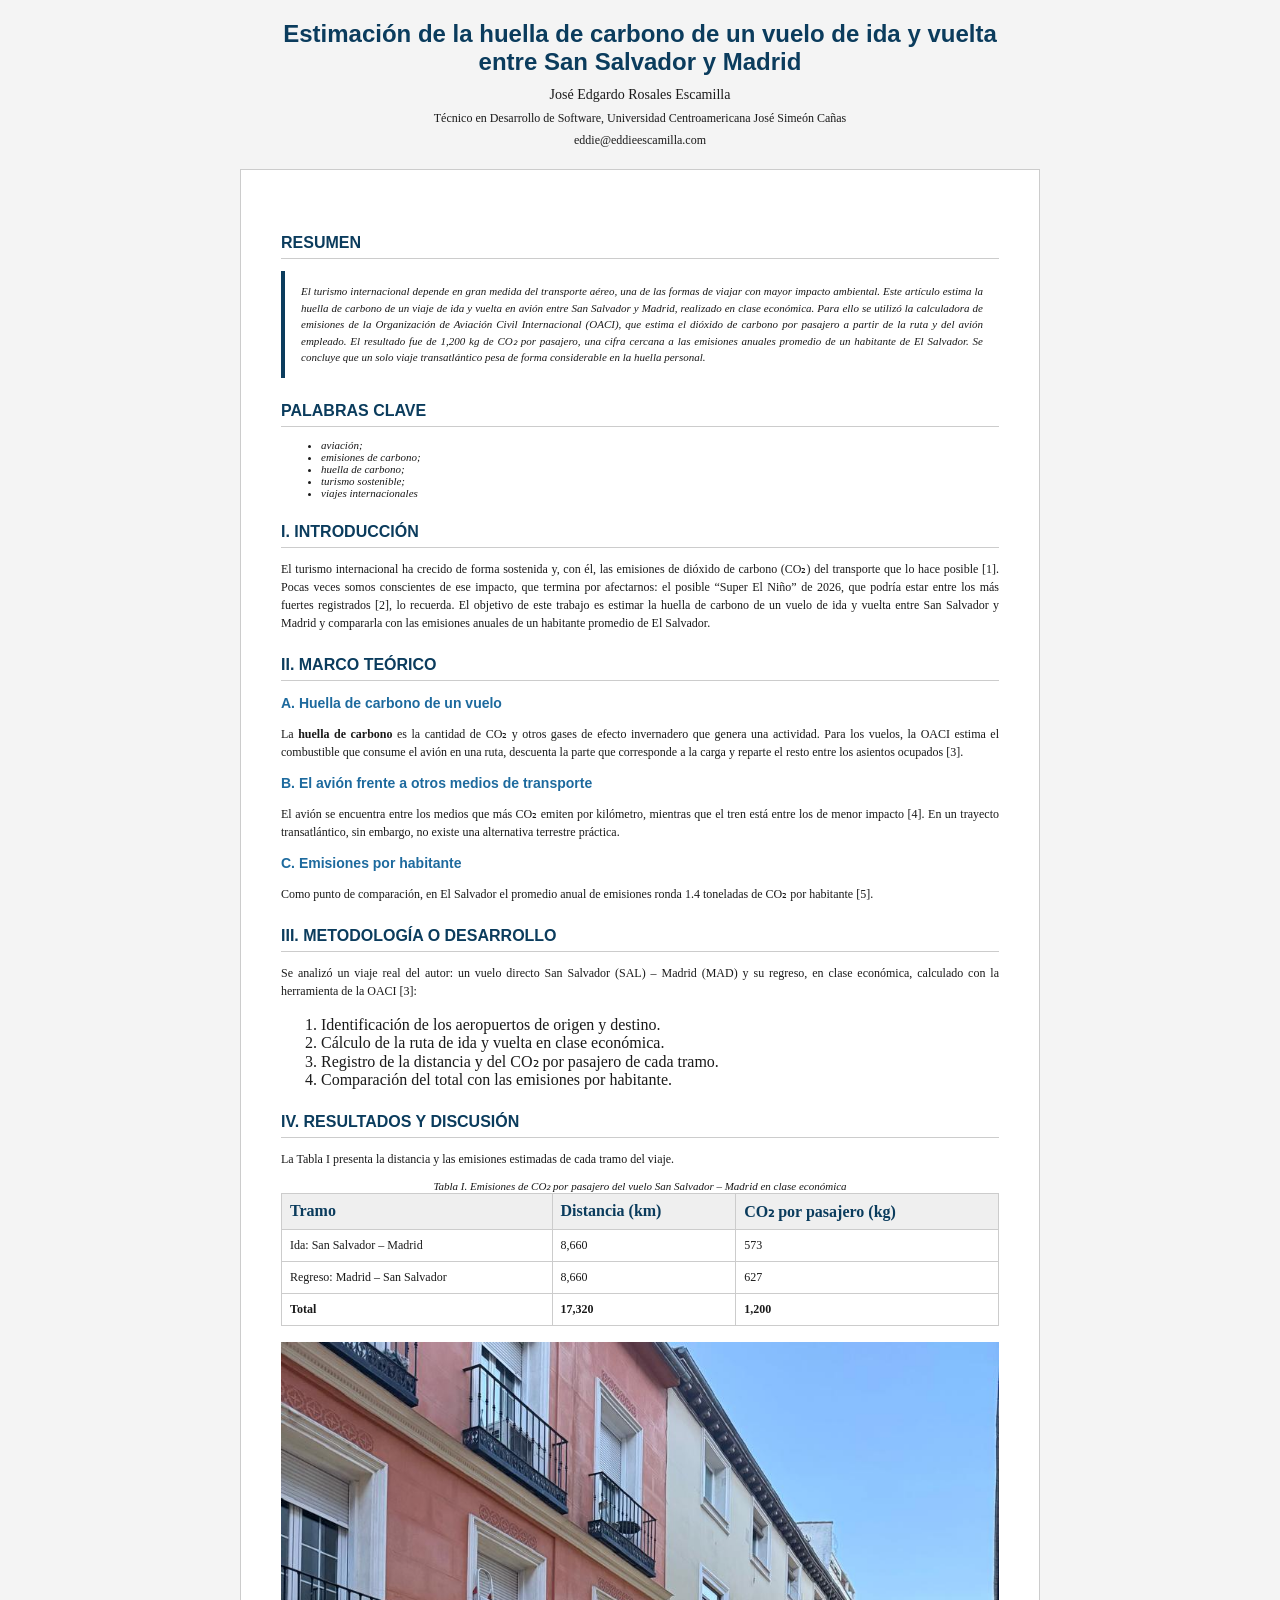
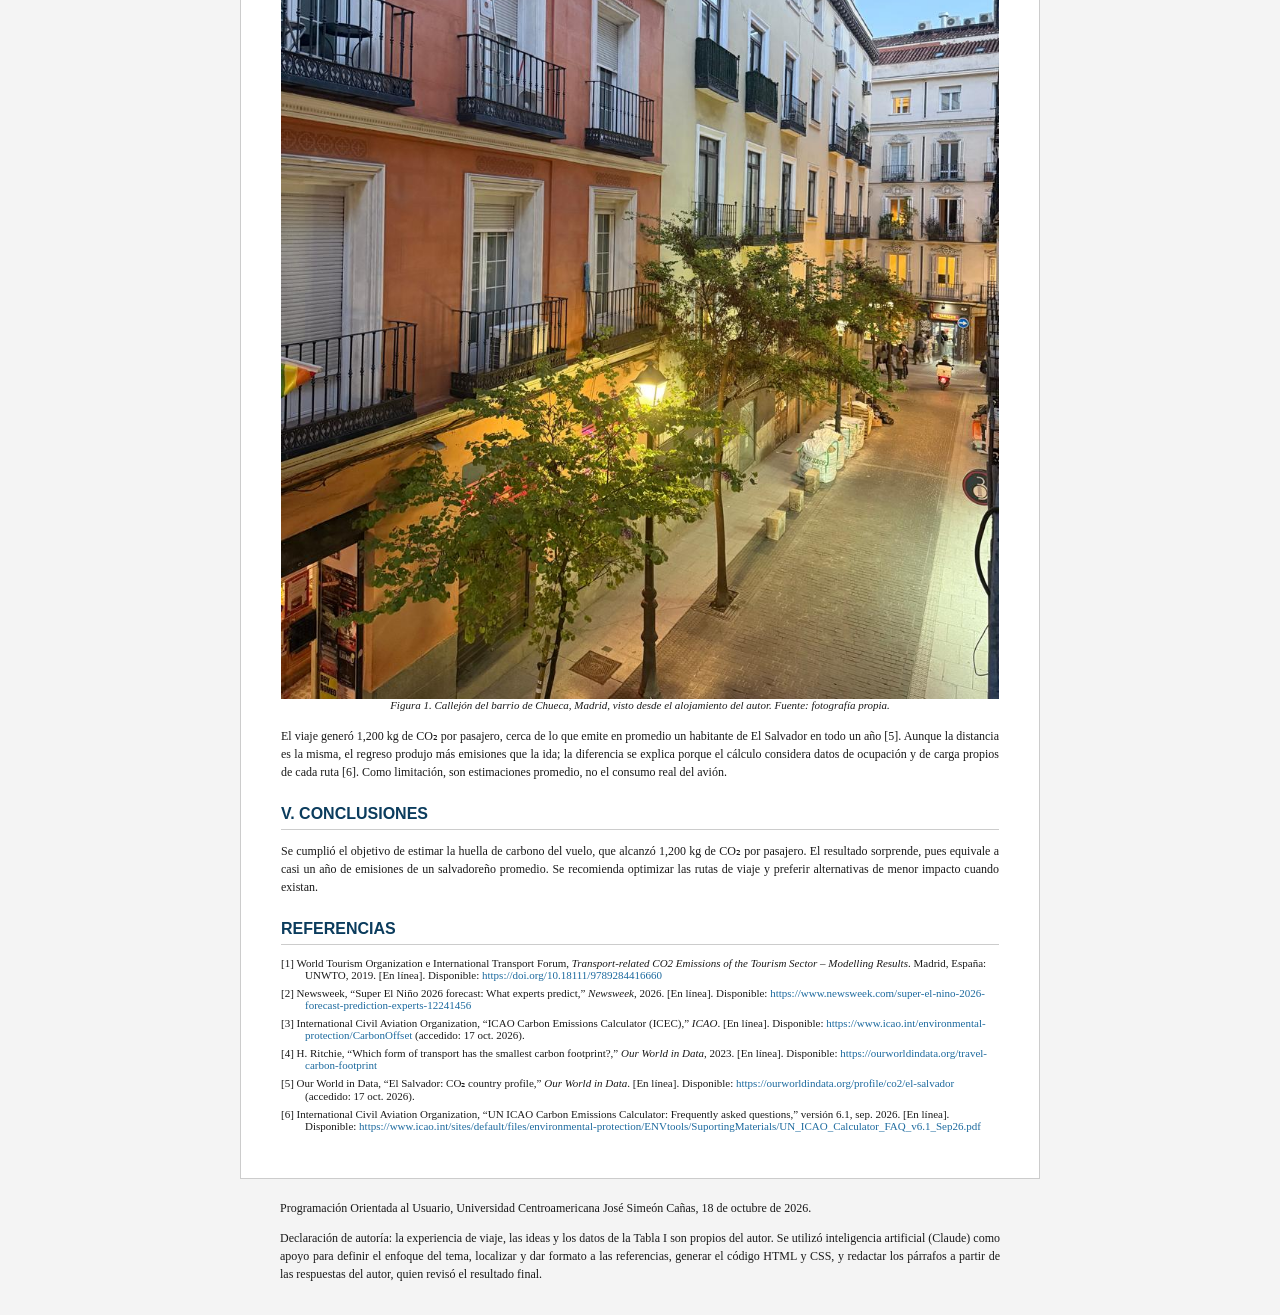
==== articulo-ieee-css/index.html @ 04427cee "Agrega tarea: artículo IEEE con CSS básico" ====
<!DOCTYPE html>
<html lang="es">
<head>
    <meta charset="UTF-8">
    <meta name="viewport" content="width=device-width, initial-scale=1.0">
    <title>Estimación de la huella de carbono de un vuelo de ida y vuelta entre San Salvador y Madrid</title>
    <link rel="stylesheet" href="style.css">
</head>
<body>
    <header>
        <h1>Estimación de la huella de carbono de un vuelo de ida y vuelta entre San Salvador y Madrid</h1>
        <p class="autor">José Edgardo Rosales Escamilla</p>
        <p class="afiliacion">Técnico en Desarrollo de Software, Universidad Centroamericana José Simeón Cañas</p>
        <p class="contacto">eddie@eddieescamilla.com</p>
    </header>

    <main id="articulo" class="articulo">
        <section>
            <h2>Resumen</h2>
            <p class="resumen">El turismo internacional depende en gran medida del transporte aéreo, una de las formas de viajar con mayor impacto ambiental. Este artículo estima la huella de carbono de un viaje de ida y vuelta en avión entre San Salvador y Madrid, realizado en clase económica. Para ello se utilizó la calculadora de emisiones de la Organización de Aviación Civil Internacional (OACI), que estima el dióxido de carbono por pasajero a partir de la ruta y del avión empleado. El resultado fue de 1,200 kg de CO₂ por pasajero, una cifra cercana a las emisiones anuales promedio de un habitante de El Salvador. Se concluye que un solo viaje transatlántico pesa de forma considerable en la huella personal.</p>
        </section>

        <section>
            <h2>Palabras clave</h2>
            <ul class="palabras-clave">
                <li>aviación;</li>
                <li>emisiones de carbono;</li>
                <li>huella de carbono;</li>
                <li>turismo sostenible;</li>
                <li>viajes internacionales</li>
            </ul>
        </section>

        <section>
            <h2>I. Introducción</h2>
            <p>El turismo internacional ha crecido de forma sostenida y, con él, las emisiones de dióxido de carbono (CO₂) del transporte que lo hace posible [1]. Pocas veces somos conscientes de ese impacto, que termina por afectarnos: el posible “Super El Niño” de 2026, que podría estar entre los más fuertes registrados [2], lo recuerda. El objetivo de este trabajo es estimar la huella de carbono de un vuelo de ida y vuelta entre San Salvador y Madrid y compararla con las emisiones anuales de un habitante promedio de El Salvador.</p>
        </section>

        <section>
            <h2>II. Marco teórico</h2>
            <h3>A. Huella de carbono de un vuelo</h3>
            <p>La <strong>huella de carbono</strong> es la cantidad de CO₂ y otros gases de efecto invernadero que genera una actividad. Para los vuelos, la OACI estima el combustible que consume el avión en una ruta, descuenta la parte que corresponde a la carga y reparte el resto entre los asientos ocupados [3].</p>
            <h3>B. El avión frente a otros medios de transporte</h3>
            <p>El avión se encuentra entre los medios que más CO₂ emiten por kilómetro, mientras que el tren está entre los de menor impacto [4]. En un trayecto transatlántico, sin embargo, no existe una alternativa terrestre práctica.</p>
            <h3>C. Emisiones por habitante</h3>
            <p>Como punto de comparación, en El Salvador el promedio anual de emisiones ronda 1.4 toneladas de CO₂ por habitante [5].</p>
        </section>

        <section>
            <h2>III. Metodología o desarrollo</h2>
            <p>Se analizó un viaje real del autor: un vuelo directo San Salvador (SAL) – Madrid (MAD) y su regreso, en clase económica, calculado con la herramienta de la OACI [3]:</p>
            <ol>
                <li>Identificación de los aeropuertos de origen y destino.</li>
                <li>Cálculo de la ruta de ida y vuelta en clase económica.</li>
                <li>Registro de la distancia y del CO₂ por pasajero de cada tramo.</li>
                <li>Comparación del total con las emisiones por habitante.</li>
            </ol>
        </section>

        <section>
            <h2>IV. Resultados y discusión</h2>
            <p>La Tabla I presenta la distancia y las emisiones estimadas de cada tramo del viaje.</p>
            <table>
                <caption class="titulo-tabla">Tabla I. Emisiones de CO₂ por pasajero del vuelo San Salvador – Madrid en clase económica</caption>
                <thead>
                    <tr>
                        <th>Tramo</th>
                        <th>Distancia (km)</th>
                        <th>CO₂ por pasajero (kg)</th>
                    </tr>
                </thead>
                <tbody>
                    <tr>
                        <td>Ida: San Salvador – Madrid</td>
                        <td>8,660</td>
                        <td>573</td>
                    </tr>
                    <tr>
                        <td>Regreso: Madrid – San Salvador</td>
                        <td>8,660</td>
                        <td>627</td>
                    </tr>
                    <tr>
                        <td><strong>Total</strong></td>
                        <td><strong>17,320</strong></td>
                        <td><strong>1,200</strong></td>
                    </tr>
                </tbody>
            </table>
            <figure>
                <img src="img/figura1.jpg" alt="Vista de un callejón del barrio de Chueca, en Madrid, tomada desde el balcón de un alojamiento">
                <figcaption>Figura 1. Callejón del barrio de Chueca, Madrid, visto desde el alojamiento del autor. Fuente: fotografía propia.</figcaption>
            </figure>
            <p>El viaje generó 1,200 kg de CO₂ por pasajero, cerca de lo que emite en promedio un habitante de El Salvador en todo un año [5]. Aunque la distancia es la misma, el regreso produjo más emisiones que la ida; la diferencia se explica porque el cálculo considera datos de ocupación y de carga propios de cada ruta [6]. Como limitación, son estimaciones promedio, no el consumo real del avión.</p>
        </section>

        <section>
            <h2>V. Conclusiones</h2>
            <p>Se cumplió el objetivo de estimar la huella de carbono del vuelo, que alcanzó 1,200 kg de CO₂ por pasajero. El resultado sorprende, pues equivale a casi un año de emisiones de un salvadoreño promedio. Se recomienda optimizar las rutas de viaje y preferir alternativas de menor impacto cuando existan.</p>
        </section>

        <section>
            <h2>Referencias</h2>
            <ol class="referencias">
                <li>[1] World Tourism Organization e International Transport Forum, <em>Transport-related CO2 Emissions of the Tourism Sector – Modelling Results</em>. Madrid, España: UNWTO, 2019. [En línea]. Disponible: <a href="https://doi.org/10.18111/9789284416660">https://doi.org/10.18111/9789284416660</a></li>
                <li>[2] Newsweek, “Super El Niño 2026 forecast: What experts predict,” <em>Newsweek</em>, 2026. [En línea]. Disponible: <a href="https://www.newsweek.com/super-el-nino-2026-forecast-prediction-experts-12241456">https://www.newsweek.com/super-el-nino-2026-forecast-prediction-experts-12241456</a></li>
                <li>[3] International Civil Aviation Organization, “ICAO Carbon Emissions Calculator (ICEC),” <em>ICAO</em>. [En línea]. Disponible: <a href="https://www.icao.int/environmental-protection/CarbonOffset">https://www.icao.int/environmental-protection/CarbonOffset</a> (accedido: 17 oct. 2026).</li>
                <li>[4] H. Ritchie, “Which form of transport has the smallest carbon footprint?,” <em>Our World in Data</em>, 2023. [En línea]. Disponible: <a href="https://ourworldindata.org/travel-carbon-footprint">https://ourworldindata.org/travel-carbon-footprint</a></li>
                <li>[5] Our World in Data, “El Salvador: CO₂ country profile,” <em>Our World in Data</em>. [En línea]. Disponible: <a href="https://ourworldindata.org/profile/co2/el-salvador">https://ourworldindata.org/profile/co2/el-salvador</a> (accedido: 17 oct. 2026).</li>
                <li>[6] International Civil Aviation Organization, “UN ICAO Carbon Emissions Calculator: Frequently asked questions,” versión 6.1, sep. 2026. [En línea]. Disponible: <a href="https://www.icao.int/sites/default/files/environmental-protection/ENVtools/SuportingMaterials/UN_ICAO_Calculator_FAQ_v6.1_Sep26.pdf">https://www.icao.int/sites/default/files/environmental-protection/ENVtools/SuportingMaterials/UN_ICAO_Calculator_FAQ_v6.1_Sep26.pdf</a></li>
            </ol>
        </section>
    </main>

    <footer>
        <p>Programación Orientada al Usuario, Universidad Centroamericana José Simeón Cañas, 18 de octubre de 2026.</p>
        <p>Declaración de autoría: la experiencia de viaje, las ideas y los datos de la Tabla I son propios del autor. Se utilizó inteligencia artificial (Claude) como apoyo para definir el enfoque del tema, localizar y dar formato a las referencias, generar el código HTML y CSS, y redactar los párrafos a partir de las respuestas del autor, quien revisó el resultado final.</p>
    </footer>
</body>
</html>
---- articulo-ieee-css/style.css ----
/* ==========================================================
   Hoja de estilos: Artículo IEEE a una columna
   Autor: José Edgardo Rosales Escamilla
   ========================================================== */


/* --- Reinicio del modelo de caja --- */
* {
    box-sizing: border-box;
}


/* --- Página --- */
body {
    font-family: Georgia, "Times New Roman", serif;
    color: #1A1A1A;
    background-color: #F4F4F4;
    margin: 0;
    padding: 20px;
}


/* --- Contenedor del artículo --- */
.articulo {
    max-width: 800px;
    margin: 0 auto;
    padding: 40px;
    border: 1px solid #CCCCCC;
    background-color: #FFFFFF;
    box-sizing: border-box;
}

#articulo {
    margin-bottom: 20px;
}


/* --- Encabezado y pie de página --- */
header {
    max-width: 800px;
    margin: 0 auto 20px auto;
    padding: 0 40px;
}

footer {
    max-width: 800px;
    margin: 0 auto;
    padding: 0 40px;
}


/* --- Títulos --- */
h1,
h2,
h3 {
    font-family: Arial, Helvetica, sans-serif;
}

h1 {
    font-size: 24px;
    font-weight: bold;
    color: #0B3C5D;
    text-align: center;
    margin: 0 0 8px 0;
}

h2 {
    font-size: 16px;
    text-transform: uppercase;
    color: #0B3C5D;
    text-align: left;
    margin: 24px 0 12px 0;
    padding-bottom: 6px;
    border-bottom: 1px solid #CCCCCC;
}

h3 {
    font-size: 14px;
    color: #1D6A9E;
    text-align: left;
}


/* --- Datos del autor --- */
.autor {
    font-size: 14px;
    text-align: center;
    margin: 0 0 4px 0;
}

.afiliacion {
    font-size: 12px;
    text-align: center;
    margin: 0 0 4px 0;
}

.contacto {
    font-size: 12px;
    text-align: center;
    margin: 0;
}


/* --- Texto corrido --- */
p {
    font-size: 12px;
    line-height: 1.5;
    text-align: justify;
    margin: 0 0 12px 0;
}


/* --- Resumen y palabras clave --- */
.resumen {
    font-size: 11px;
    font-style: italic;
    text-align: justify;
    border-left: 4px solid #0B3C5D;
    padding: 12px 16px;
    margin-bottom: 20px;
}

.palabras-clave {
    font-size: 11px;
    font-style: italic;
    margin: 0 0 12px 0;
}


/* --- Enlaces --- */
a {
    color: #1D6A9E;
    text-decoration: none;
    word-break: break-word;
}

a:hover {
    color: #C0392B;
    text-decoration: underline;
}


/* --- Tablas --- */
table {
    width: 100%;
    border-collapse: collapse;
    margin: 12px 0;
}

th {
    background-color: #EFEFEF;
    color: #0B3C5D;
    text-align: left;
    border: 1px solid #CCCCCC;
    padding: 8px;
}

td {
    border: 1px solid #CCCCCC;
    padding: 8px;
    font-size: 12px;
}

.titulo-tabla {
    font-size: 11px;
    font-style: italic;
    text-align: center;
}


/* --- Figuras --- */
figure {
    margin: 16px 0;
    padding: 0;
    text-align: center;
}

img {
    max-width: 100%;
    display: block;
    margin: 0 auto;
}

figcaption {
    font-size: 11px;
    font-style: italic;
    text-align: center;
}


/* --- Referencias --- */
.referencias {
    list-style: none;
    padding-left: 0;
    margin: 0;
}

.referencias li {
    font-size: 11px;
    padding-left: 24px;
    text-indent: -24px;
    margin-bottom: 6px;
}
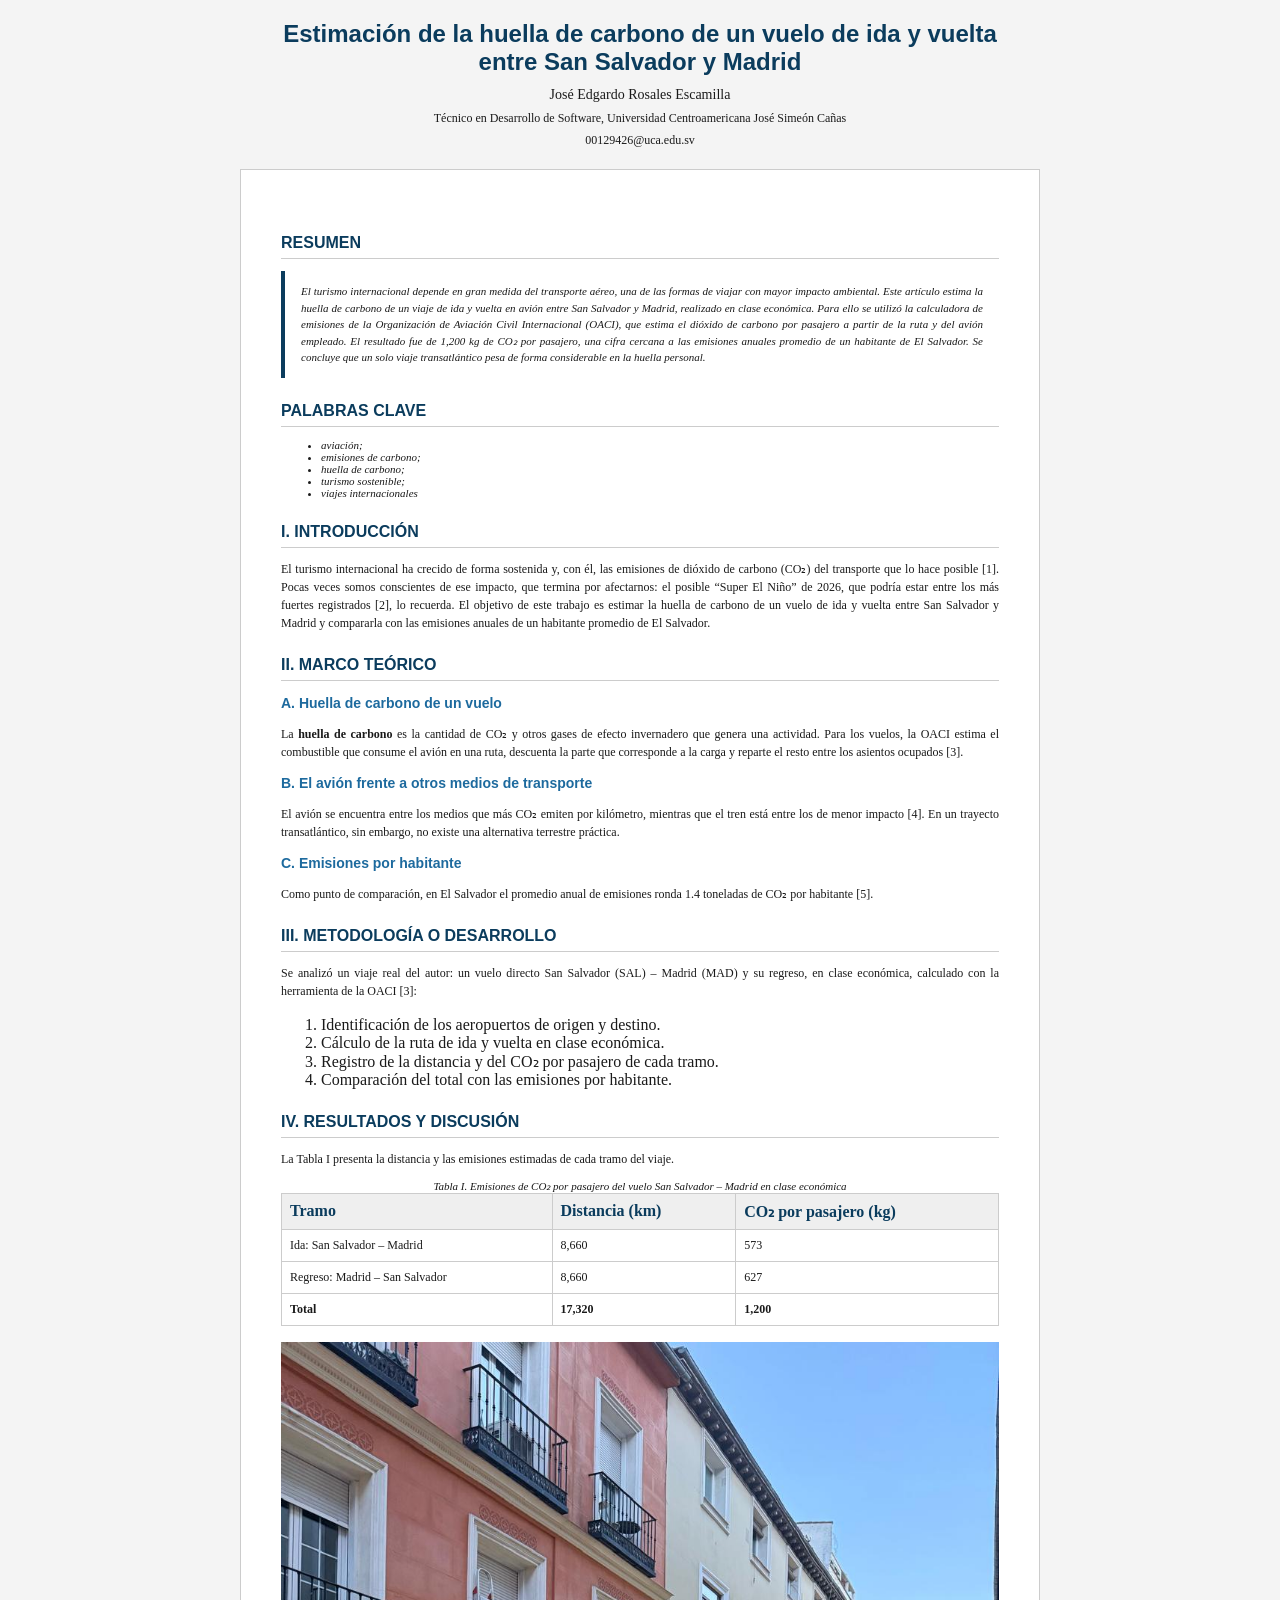
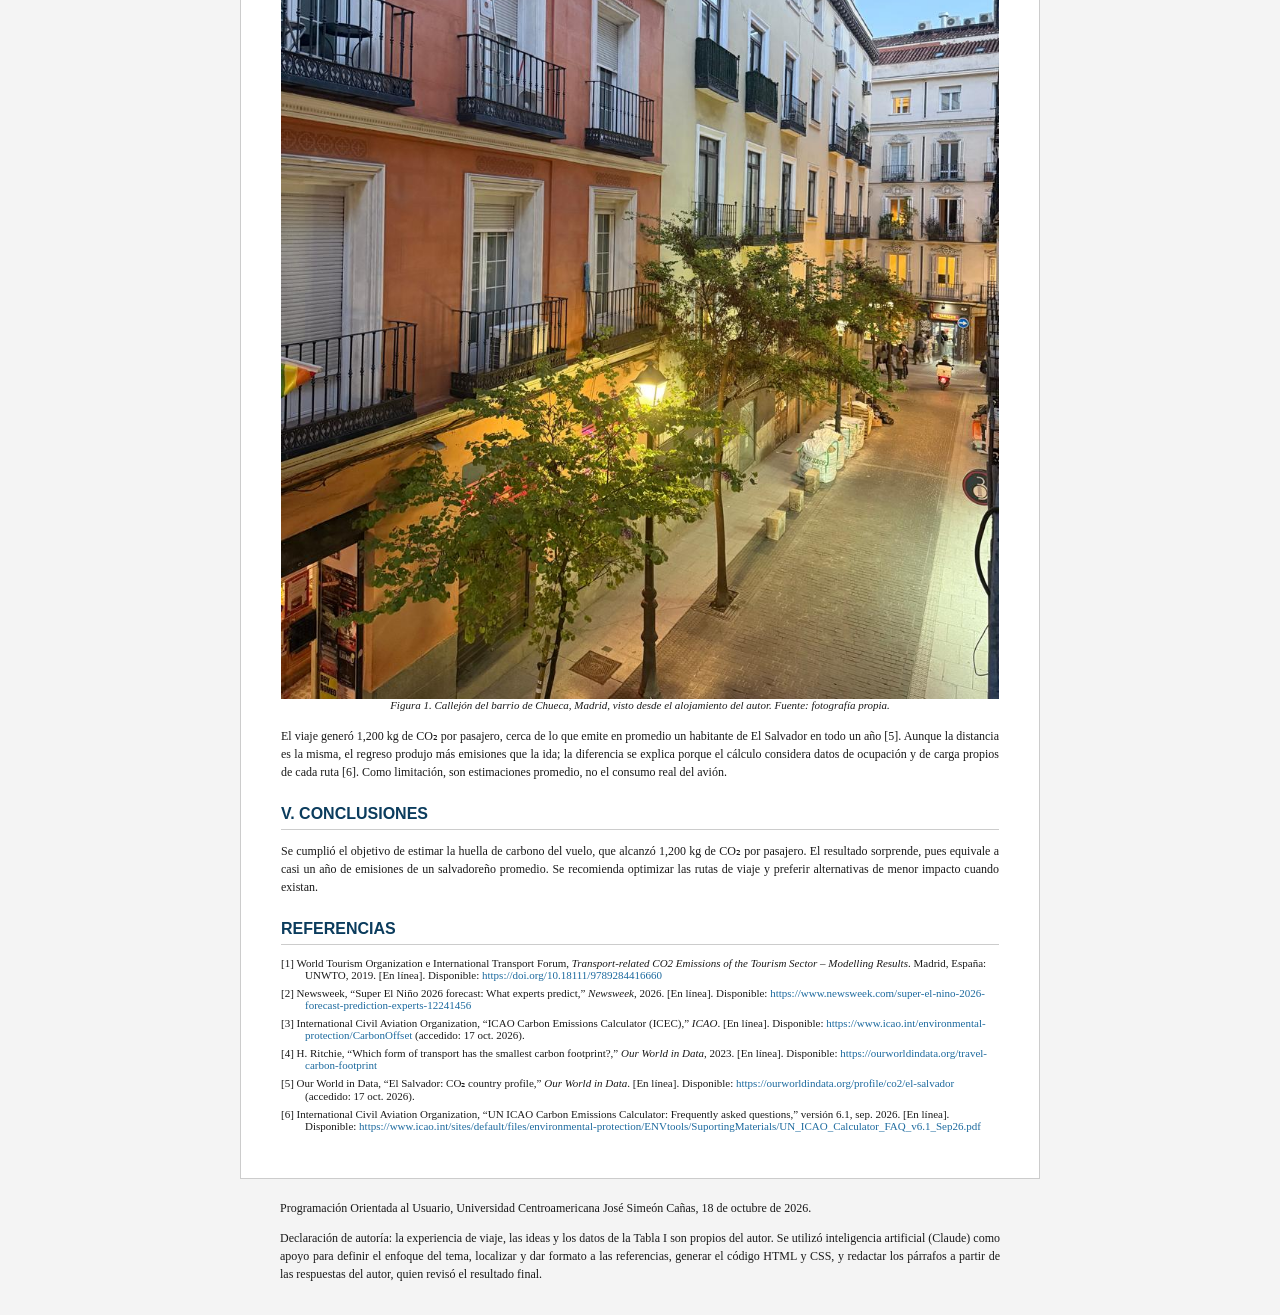
==== commit 716f013b: "Actualiza correo" ====
--- a/articulo-ieee-css/index.html
+++ b/articulo-ieee-css/index.html
@@ -11,7 +11,7 @@
         <h1>Estimación de la huella de carbono de un vuelo de ida y vuelta entre San Salvador y Madrid</h1>
         <p class="autor">José Edgardo Rosales Escamilla</p>
         <p class="afiliacion">Técnico en Desarrollo de Software, Universidad Centroamericana José Simeón Cañas</p>
-        <p class="contacto">eddie@eddieescamilla.com</p>
+        <p class="contacto">00129426@uca.edu.sv</p>
     </header>
 
     <main id="articulo" class="articulo">
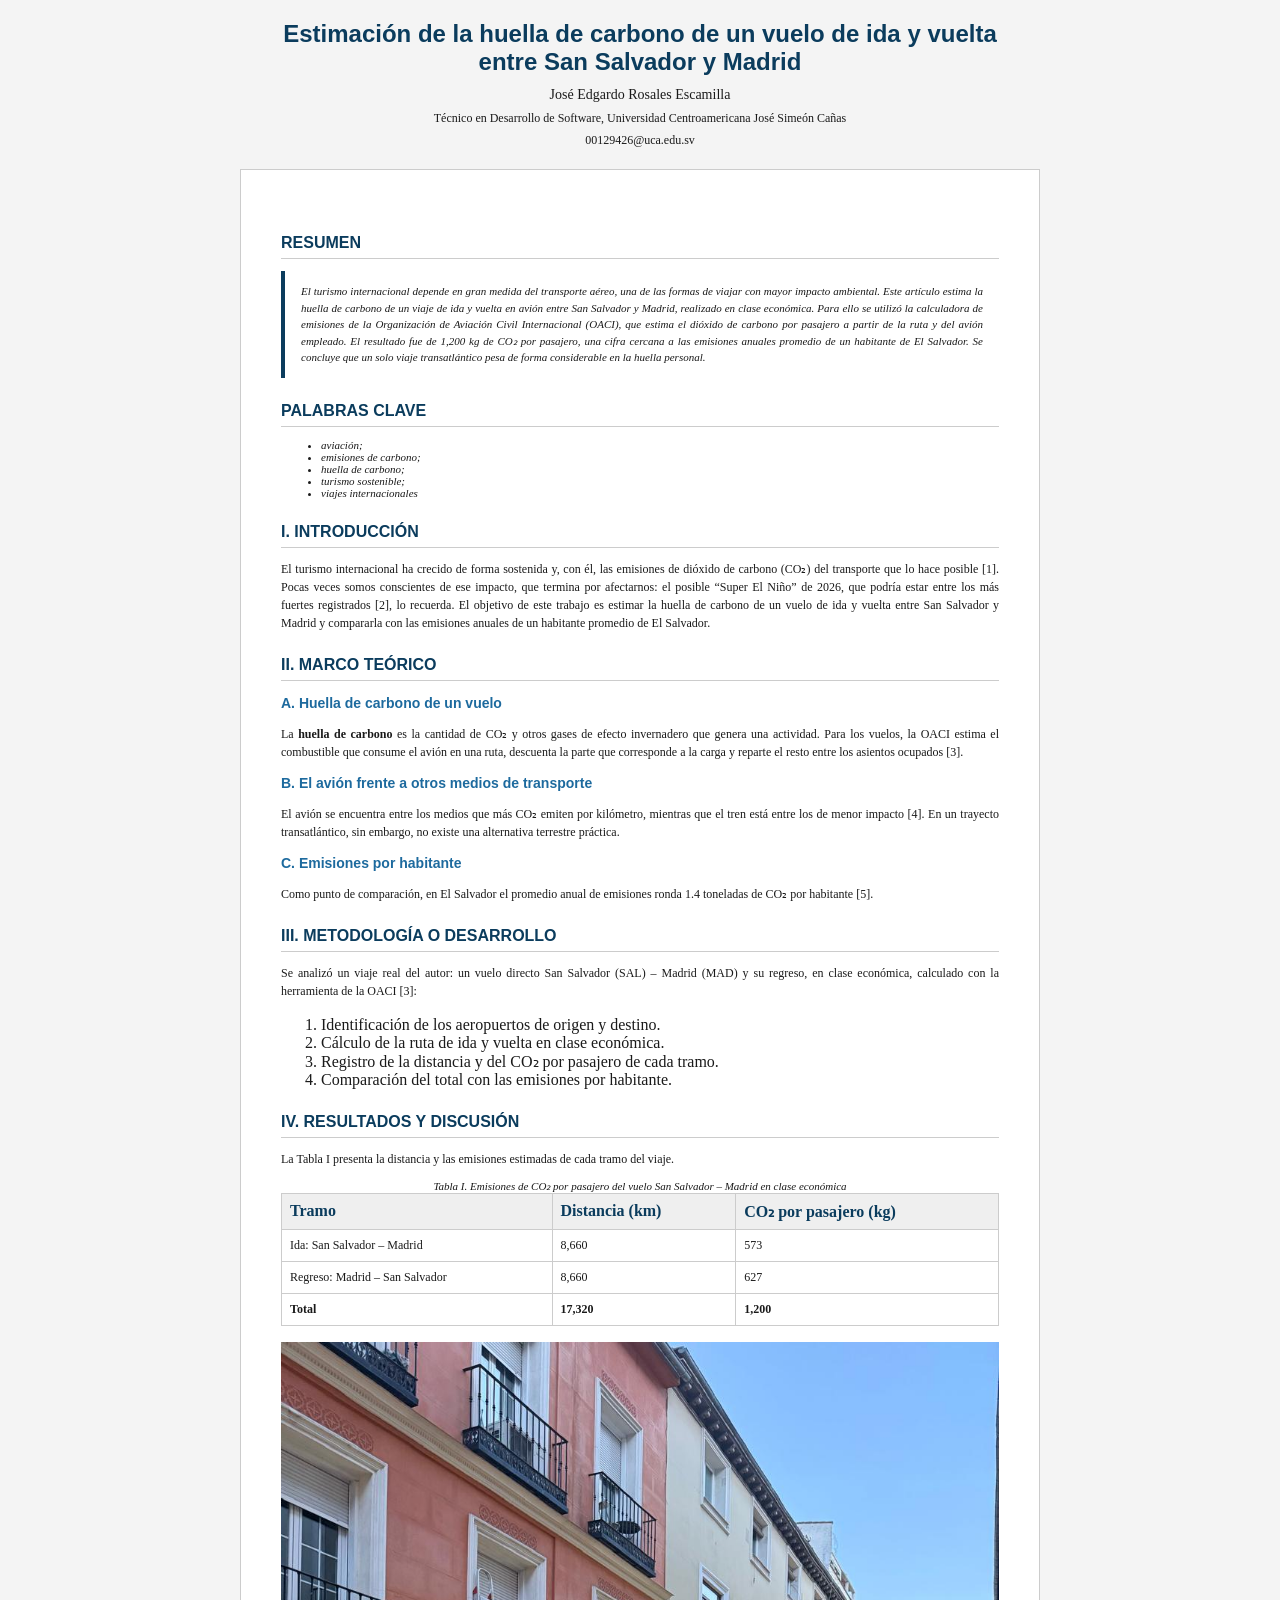
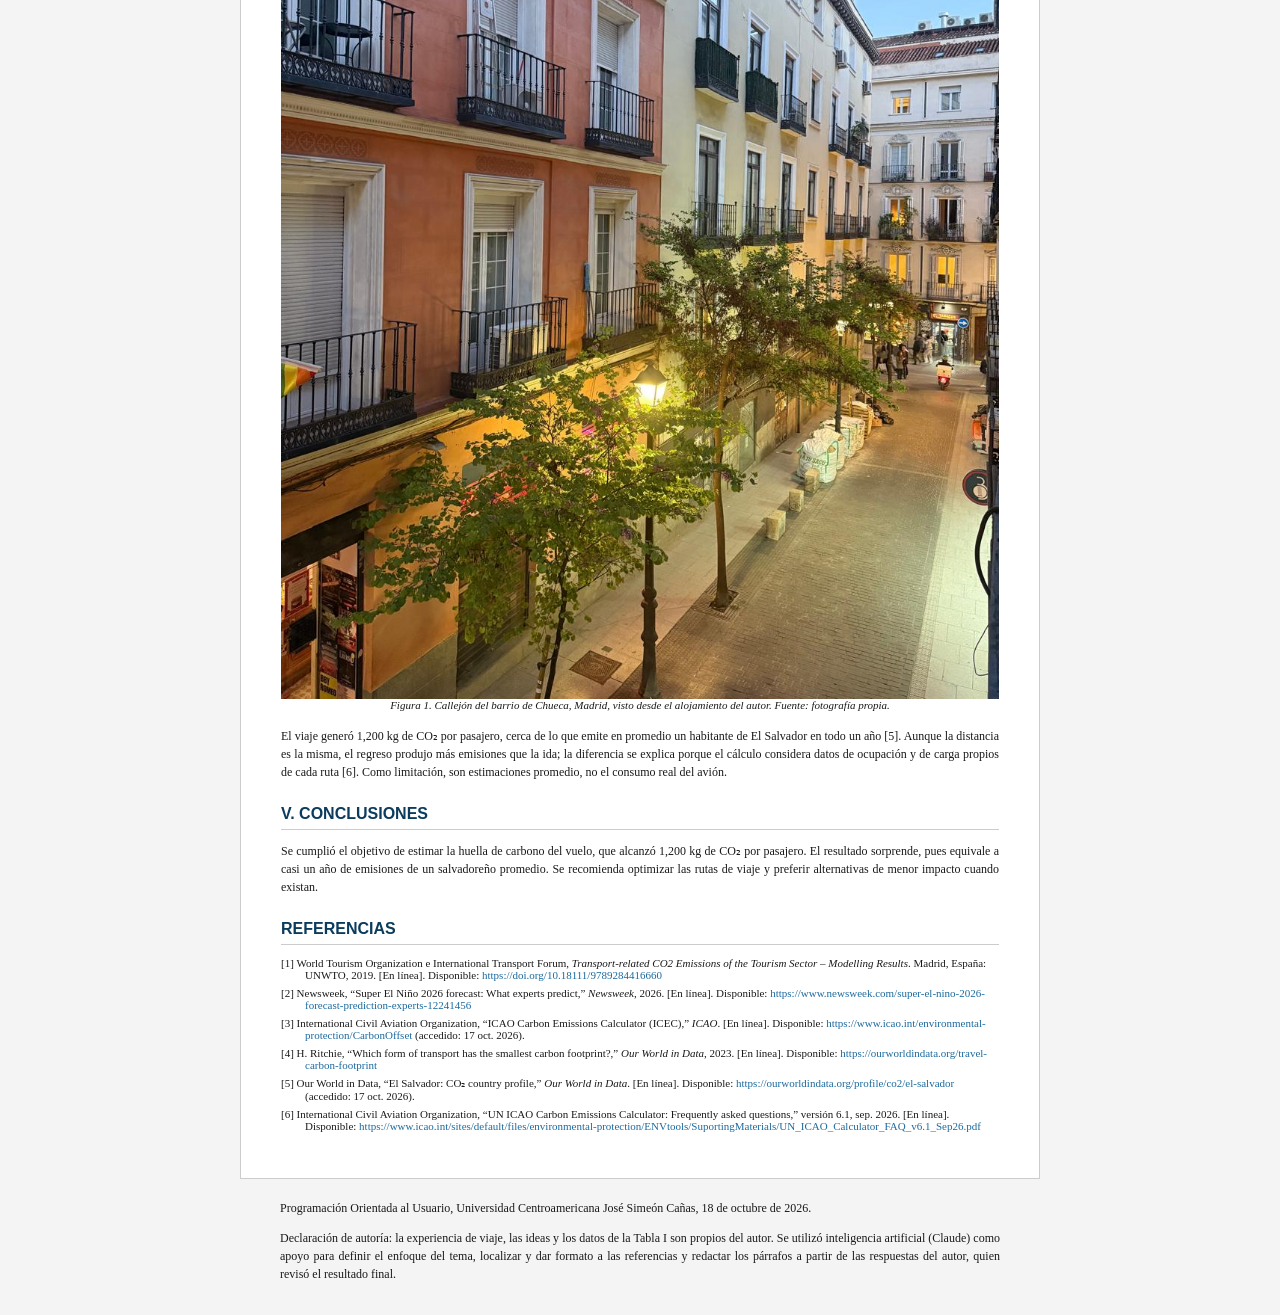
==== commit 8f3de2af: "Ajuste menor" ====
--- a/articulo-ieee-css/index.html
+++ b/articulo-ieee-css/index.html
@@ -114,7 +114,7 @@
 
     <footer>
         <p>Programación Orientada al Usuario, Universidad Centroamericana José Simeón Cañas, 18 de octubre de 2026.</p>
-        <p>Declaración de autoría: la experiencia de viaje, las ideas y los datos de la Tabla I son propios del autor. Se utilizó inteligencia artificial (Claude) como apoyo para definir el enfoque del tema, localizar y dar formato a las referencias, generar el código HTML y CSS, y redactar los párrafos a partir de las respuestas del autor, quien revisó el resultado final.</p>
+        <p>Declaración de autoría: la experiencia de viaje, las ideas y los datos de la Tabla I son propios del autor. Se utilizó inteligencia artificial (Claude) como apoyo para definir el enfoque del tema, localizar y dar formato a las referencias y redactar los párrafos a partir de las respuestas del autor, quien revisó el resultado final.</p>
     </footer>
 </body>
 </html>
